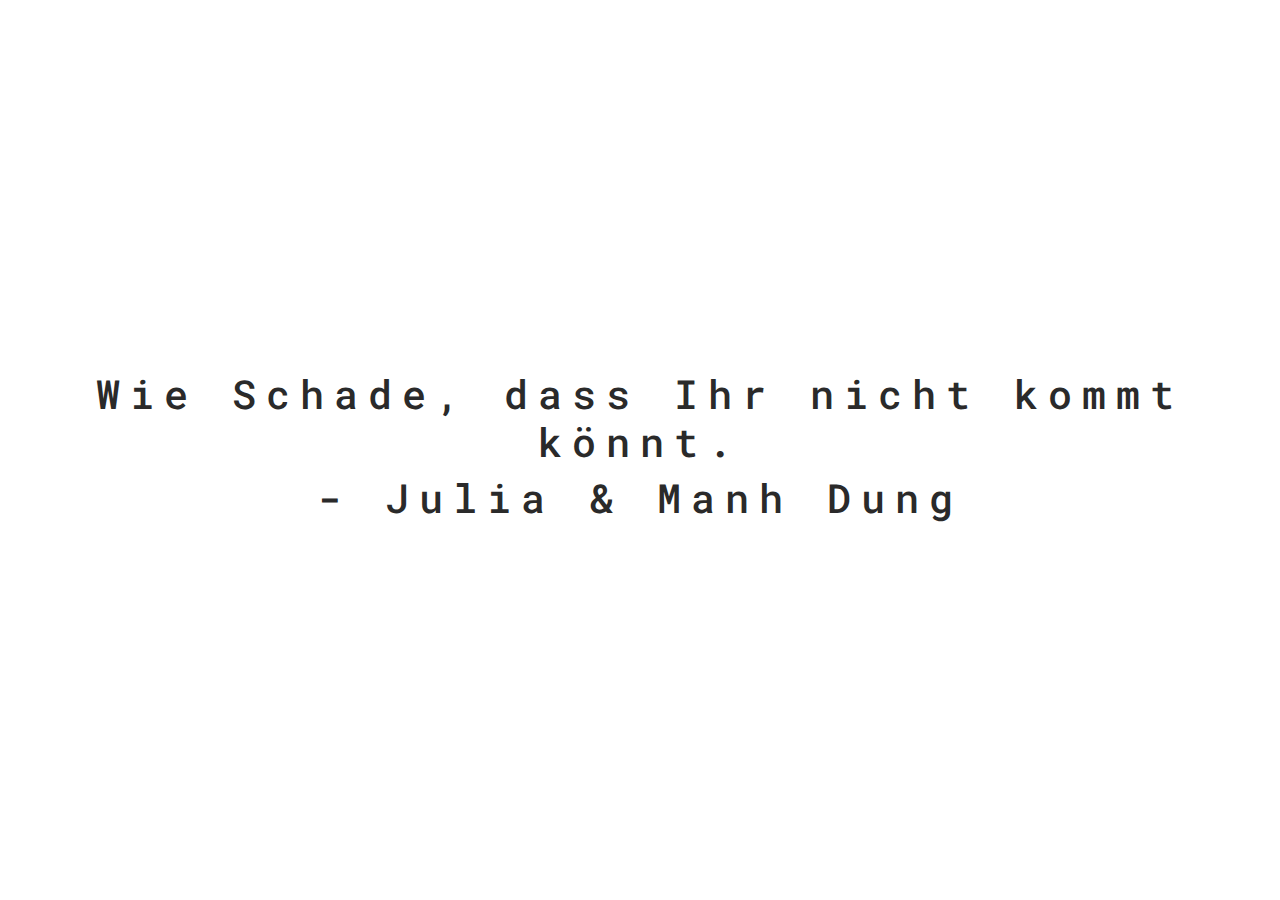
==== decline.html @ 6636e715 "Add thankeyou & decline page" ====
<!DOCTYPE html>
<html lang="en">
<head>
    <meta charset="UTF-8">
    <title>Schade!</title>
    <link rel="stylesheet" href="css/bootstrap.css">
    <link rel="stylesheet" href="css/style.css">
</head>
<body>
<H1 class="phamily__index-heading text-center">Wie Schade, dass Ihr nicht kommt könnt.</H1>
<H1 class="phamily__index-heading text-center">- Julia & Manh Dung</H1>
</body>
</html>
---- css/style.css ----
@import url('https://fonts.googleapis.com/css2?family=Roboto+Mono:wght@300;400&family=Roboto+Serif:wght@100&display=swap');

html {
    height: 100%;
}

body {
    height: 100%;
    color: #3f3f3f;
    font-family: 'Roboto Mono', monospace !important;
    display: flex;
    justify-content: center;
    align-items: center;
    width: 100%;
    flex-direction: column;
}


.phamily__index-heading {
    color: #2a2a2a;
    letter-spacing: 10px;
}
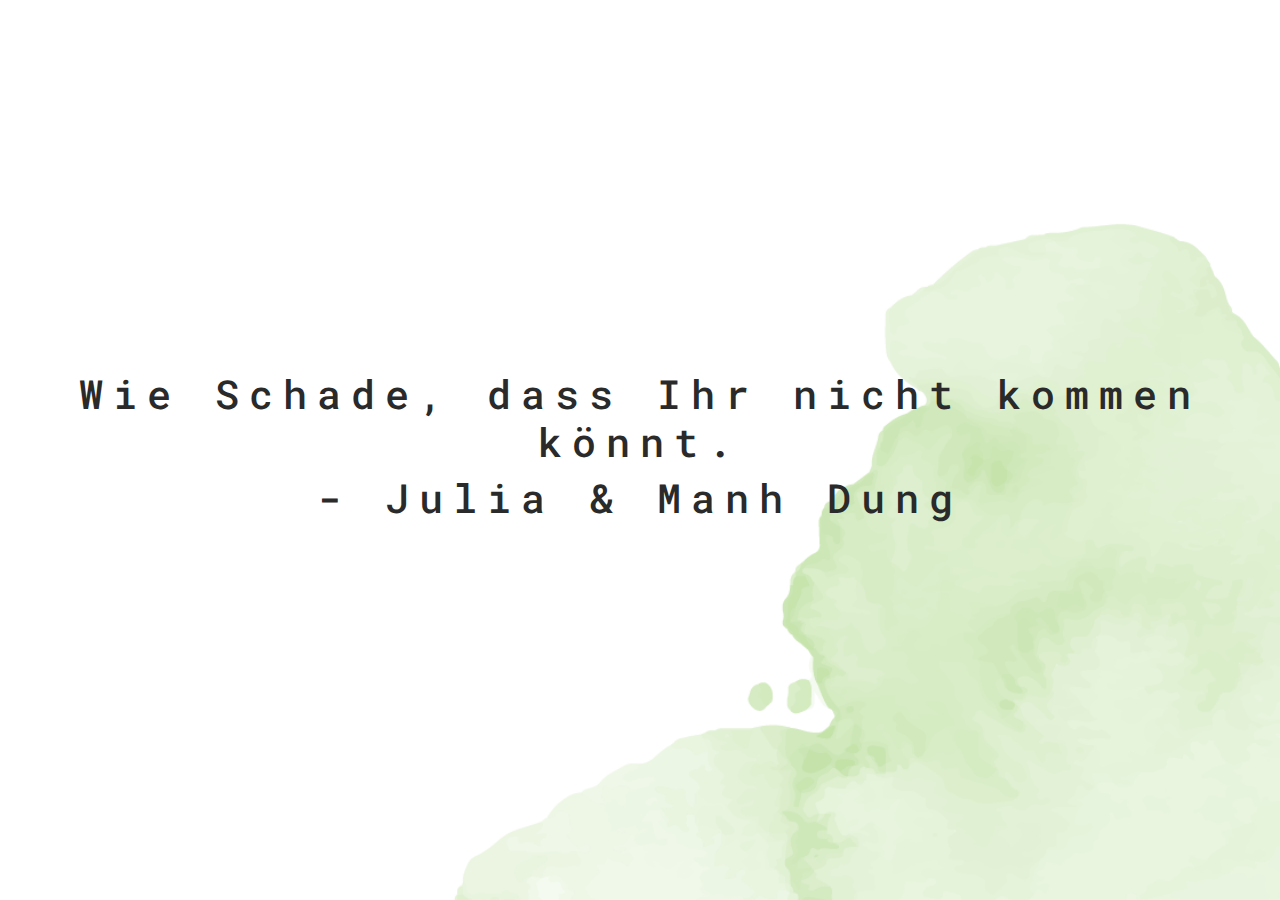
==== commit cde6b9b2: "Change text bugs" ====
--- a/decline.html
+++ b/decline.html
@@ -7,7 +7,7 @@
     <link rel="stylesheet" href="css/style.css">
 </head>
 <body>
-<H1 class="phamily__index-heading text-center">Wie Schade, dass Ihr nicht kommt könnt.</H1>
+<H1 class="phamily__index-heading text-center">Wie Schade, dass Ihr nicht kommen könnt.</H1>
 <H1 class="phamily__index-heading text-center">- Julia & Manh Dung</H1>
 </body>
 </html>--- a/css/style.css
+++ b/css/style.css
@@ -5,6 +5,7 @@
 }
 
 body {
+    background-image: url("../images/aquacolor.png");
     height: 100%;
     color: #3f3f3f;
     font-family: 'Roboto Mono', monospace !important;
@@ -13,6 +14,8 @@
     align-items: center;
     width: 100%;
     flex-direction: column;
+    background-repeat: no-repeat;
+    background-size: 3200px;
 }
 
 
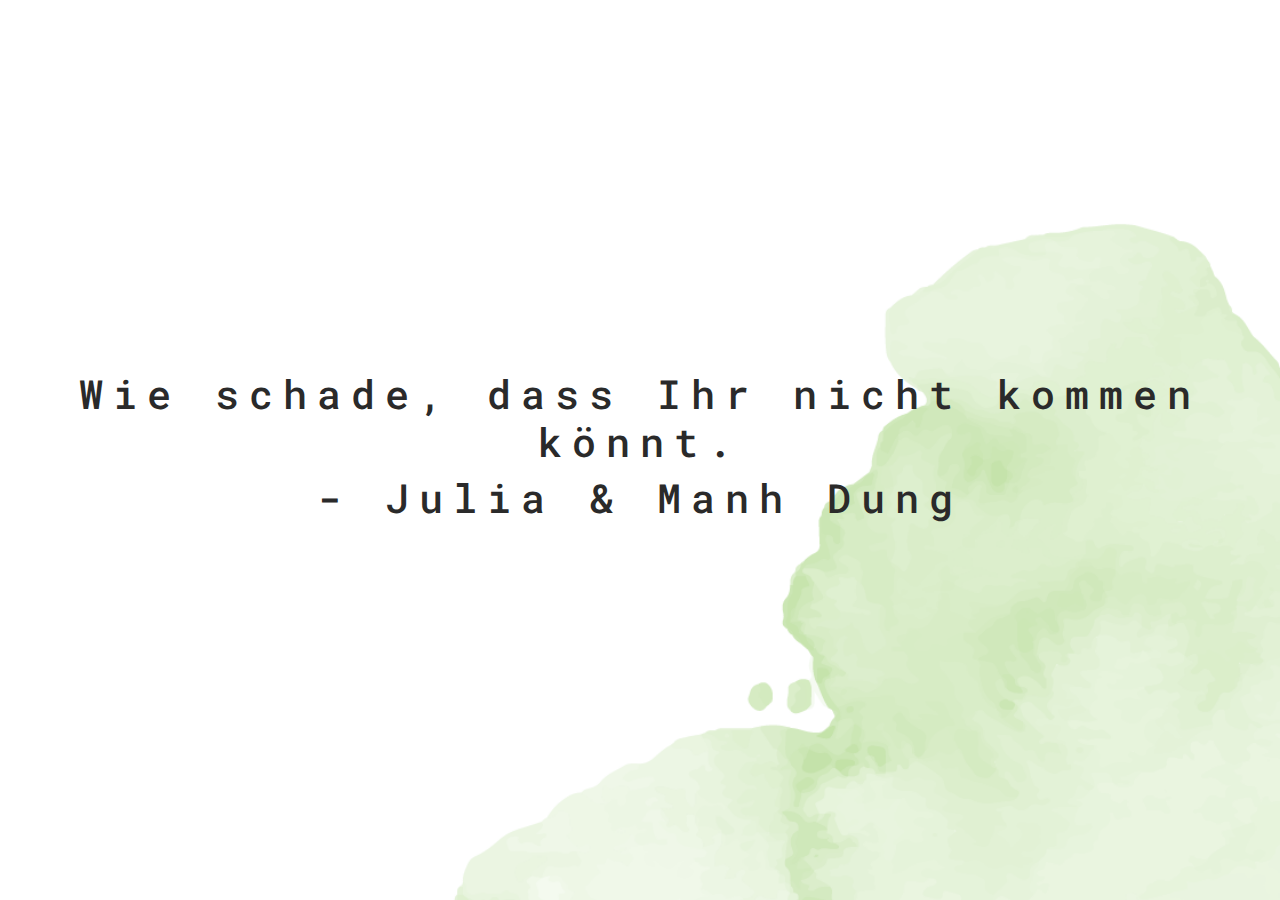
==== commit 85c4041c: "change schade" ====
--- a/decline.html
+++ b/decline.html
@@ -7,7 +7,7 @@
     <link rel="stylesheet" href="css/style.css">
 </head>
 <body>
-<H1 class="phamily__index-heading text-center">Wie Schade, dass Ihr nicht kommen könnt.</H1>
+<H1 class="phamily__index-heading text-center">Wie schade, dass Ihr nicht kommen könnt.</H1>
 <H1 class="phamily__index-heading text-center">- Julia & Manh Dung</H1>
 </body>
 </html>